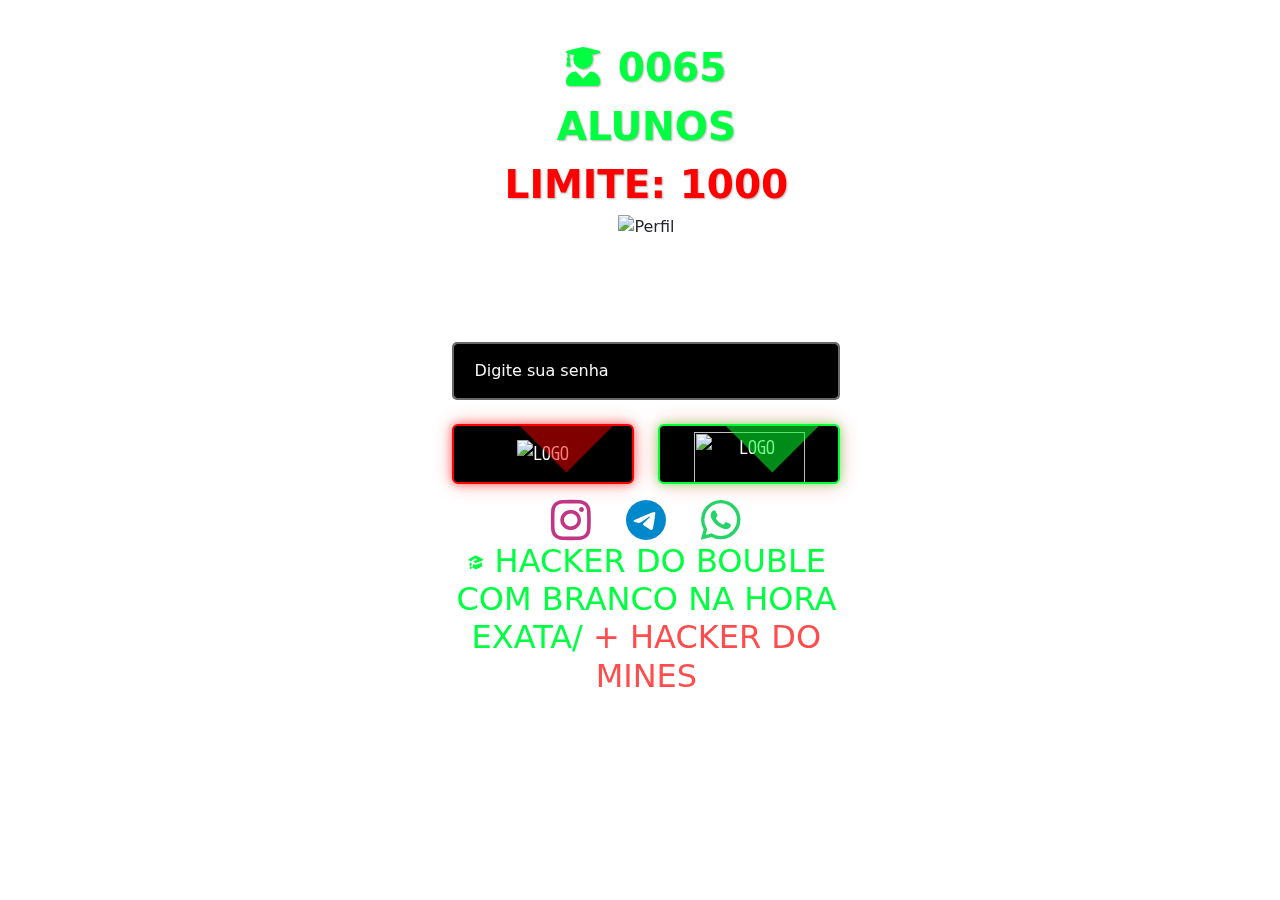
==== index.html @ a7453e72 "Update index.html" ====
<html lang="en">

<head>
    <meta charset="UTF-8">
    <meta name="viewport" content="width=device-width, initial-scale=1.0">
    <title>HackerJonbet & Blaze</title>
    <link rel="stylesheet" href="https://cdnjs.cloudflare.com/ajax/libs/bootstrap/5.3.0/css/bootstrap.min.css">
    <link rel="stylesheet" href="https://cdn.jsdelivr.net/npm/bootstrap-icons@1.10.5/font/bootstrap-icons.css">
    <script src="https://kit.fontawesome.com/a076d05399.js" crossorigin="anonymous"></script>
    <link rel="stylesheet" href="https://cdnjs.cloudflare.com/ajax/libs/font-awesome/5.15.4/css/all.min.css">

    <style>

        @import url('https://fonts.googleapis.com/css2?family=M+PLUS+1+Code&display=swap');
        .markdown-body img {
            max-width: 100%;
            box-sizing: content-box;
            background-color: #ffffff00;
        }

        .hJxlOV video {
    width: 100%;
    min-height: 268px;
    border: 0px solid transparent;
    border-radius: 0px;
    display: block !important;
}
        .loading-visible {
            display: block;
            position: fixed;
            top: 0;
            left: 0;
            width: 100%;
            height: 100%;
            background: rgba(0, 0, 0, 0.5);
            display: flex;
            align-items: center;
            justify-content: center;
        }

        .spinner {
    border: 8px solid #222;
    border-radius: 50%;
    border-top: 8px solid #ff0000;
    width: 50px;
    height: 50px;
    animation: spin 1s linear infinite;
    box-shadow: 0 0 20px rgba(255, 0, 0, 0.7);
}

        @keyframes spin {
            0% {
                transform: rotate(0deg);
            }

            100% {
                transform: rotate(360deg);
            }
        }

        #image-container img {
            max-width: 100%;
            height: auto;
        }

        .feedback-hidden {
    display: none;
    color: #ffffff;
    font-family: 'M PLUS 1 Code', monospace;
    margin-top: 10px;
}

#hack-feedback {
    font-size: 14px;
    text-align: center;
    margin-top: 20px;
    color: #00ff3d;
    background-color: rgba(0, 0, 0, 0.8);
    padding: 10px;
    border-radius: 5px;
    width: 100%;
    display: none; 
}

.context-options {
    display: none;
    position: fixed;
    top: 50%;
    left: 50%;
    transform: translate(-50%, -50%);
    background-color: rgb(0, 0, 0);
    padding: 20px;
    border-radius: 10px;
    font-family: 'M PLUS 1 Code', sans-serif;
    color: #ffffff;
    z-index: 10000;
}

        .context-options img {
            width: 100px;
            margin: 0 auto 20px;
            display: block;
        }

        .context-options .bot-title {
    font-size: 16px;
    text-align: center;
    margin-bottom: 20px;
    color: #ffffff;
}

.context-options .context-option {
    font-size: 14px;
    display: block;
    padding: 12px 20px;
    margin-bottom: 5px;
    background-color: rgb(25, 0, 255); 
    border-radius: 5px;
    color: #ffffff;
    cursor: pointer;
    text-align: center;
    transition: background-color 0.3s, transform 0.1s;

}

.context-options .context-option:hover {
    background-color: rgb(27 0 255 / 56%);
    transform: scale(1.05);
}

.context-options .closeContextOptions:hover {
    background-color: rgb(255 0 0 / 80%);

}
        .dev-by {
            font-size: 14px;
            text-align: center;
            color: #00ff3d;
            margin-top: 20px;
        }

        html, body {
        margin: 0;
        padding: 0;
        overflow-x: hidden; 
        overflow-y: auto; 
        height: 100%; 
    }

    .login-wrapper {
    display: flex;
    align-items: center;
    justify-content: center;
    height: auto;
    width: 101vw;
    position: absolute;
    top: 39px;
    left: 0;
    background-color: rgba(0, 0, 0, 0);
}

    .custom-container {
    text-align: center;
    max-width: 388px;
    width: 100%;
    padding: 0px;
    background-color: rgba(0, 0, 0, 0);
    border-radius: 23px;
    box-shadow: 0 0 20px rgba(0, 0, 0, 0);
}

        .login-intro-img {
            max-width: 100%;
            height: auto;
            margin-bottom: 7px;
        }

        .register-form h6 {
            color: #ffffff;
        }

        .register-form p {
            color: rgb(255, 255, 255);
        }
        .form-group {
    position: relative;
    margin-bottom: 30px;
}

.form-control {
    background-color: #000; 
    border: 2px solid #686868; 
    color: #ffffff; 
    padding: 15px 20px;
    border-radius: 5px;
    transition: border-color 0.3s ease, box-shadow 0.3s ease;
    font-size: 16px;
    box-shadow: 0 0 10px rgba(0, 255, 68, 0); 
}

.form-control:focus {
    border-color: #ffffff; 
    box-shadow: 0 0 15px rgb(0, 0, 0); 
    outline: none;
    background-color: #000; 
}

.form-control::placeholder {
    color: rgb(247, 247, 247); 
}


.btn-primary2 {
            background-color: #000000;
            border: 2px solid #00ff37;
            color: #fff;
            font-family: 'M PLUS 1 Code', sans-serif;
            font-size: 18px;
            text-transform: uppercase;
            transition: all 0.2s ease-in-out;
            box-shadow: 0 0 10px rgba(0, 255, 13, 0.5), 0 0 20px rgba(255, 0, 0, 0.3);
            position: relative;
            overflow: hidden;
        }
        
        .btn-primary1 {
            background-color: #000000;
            border: 2px solid #ff0000;
            color: #fff;
            font-family: 'M PLUS 1 Code', sans-serif;
            font-size: 18px;
            text-transform: uppercase;
            transition: all 0.2s ease-in-out;
            box-shadow: 0 0 10px rgba(255, 0, 0, 0.5), 0 0 20px rgba(255, 0, 0, 0.3);
            position: relative;
            overflow: hidden;
        }
        
        
        .btn-primary1::before {
            content: '';
            position: absolute;
            top: -200%;
            left: 0;
            width: 100%;
            height: 200%;
            background: rgba(255, 0, 0, 0.5);
            transform: rotate(45deg);
            transition: all 0.5s ease;
        }
        .btn-primary2::before {
            content: '';
            position: absolute;
            top: -200%;
            left: 0;
            width: 100%;
            height: 200%;
            background: rgba(0, 255, 42, 0.541);
            transform: rotate(45deg);
            transition: all 0.5s ease;
        }
        
        .btn-primary1:hover::before {
            top: 0;
        }
        .btn-primary2:hover::before {
            top: 0;
        }
        
        .btn-primary1:hover {
            background-color: #ff000000;
            color: #000;
            box-shadow: 0 0 30px rgba(255, 0, 0, 0.8);
            transform: scale(1.05);
        }
        .btn-primary2:hover {
            background-color: #37ff0000;
            color: #000;
            box-shadow: 0 0 30px rgb(44 255 0 / 80%);
            transform: scale(1.05);
        }
.social-icons a.instagram {
    color: #C13584; 

}

.social-icons a.instagram:hover {
    color: #e1306c; 
    text-shadow: 0 0 15px rgba(225, 48, 108, 0.8);
}

.social-icons a.telegram {
    color: #0088cc; 

}

.social-icons a.telegram:hover {
    color: #00acee; 
    text-shadow: 0 0 15px rgba(0, 172, 238, 0.8);
}

.social-icons a.whatsapp {
    color: #25D366; 

}

.social-icons a.whatsapp:hover {
    color: #128C7E; 
    text-shadow: 0 0 15px rgba(18, 140, 126, 0.8);
}


.social-icons {
    margin-top: 20px;
    text-align: center;
}

.social-icons a {
    color: #ffffff;
    font-size: 2.5rem;
    margin: 0 15px;
    position: relative;
    transition: color 0.3s ease, transform 0.3s ease;

}
.social-icons a:hover {
    color: #ff0000; 
    transform: scale(1.2); 
    text-shadow: 0 0 15px rgba(255, 0, 0, 0.8), 0 0 30px rgba(255, 0, 51, 0.5); 
}


.social-icons a::after {
    content: '';
    position: absolute;
    width: 100%;
    height: 3px;
    background-color: #ffffff; 
    bottom: -5px;
    left: 0;
    transform: scaleX(0);
    transform-origin: right;
    transition: transform 0.4s ease, background-color 0.4s ease;
}

.social-icons a:hover::after {
    transform: scaleX(1);
    transform-origin: left;
    background-color: #ff0000; 
}

.social-icons a:hover::before {
    content: '';
    position: absolute;
    top: -5px;
    left: 50%;
    width: 20px;
    height: 20px;
    background-color: #ff0000;
    border-radius: 50%;
    transform: translateX(-50%) scale(0);
    transition: transform 0.4s ease;
}

.social-icons a:hover::before {
    transform: translateX(-50%) scale(1);
}

#iframe-container {
    display: none;
    width: 100vw;
    height: 100vh;
    position: fixed;
    top: 0;
    left: 0px;
    z-index: 9999;
}

    iframe {
        width: 100vw; 
        height: 150vh;
        border: none; 
    }
        .grid-container {
            display: grid;
            grid-template-columns: repeat(5, 50px);
            grid-template-rows: repeat(5, 50px);
            gap: 23px;
            height: 100%;
            width: 100%;
        }

        .grid-item {
            background-color: #00000000;
            border: 6px solid #00000000;
        }

        #draggable-image {
    position: absolute;
    top: 50px;
    left: 33px;
    z-index: 10002;
    cursor: move;
}

        #draggable-image img {
            width: 100px;
            height: auto;
        }

        .black-background {
            display: none;
        }
        
        .white-square {
    width: 593px;
    height: 646px;
    background-color: #ffffff00;
    border: 2px solid #00000000;
    position: absolute;
    top: -570px;
    left: -169px;
    z-index: 10000;
    overflow: hidden;
    pointer-events: none;
}

.grid-container {
    display: grid;
    grid-template-columns: repeat(5, 95px);
    grid-template-rows: repeat(5, 101px);
    gap: 21px;
    height: 100%;
    width: 100%;
}

.grid-item {
    background-color: #ffffff00;
    border: 11px solid #00000000;
}
.loading-hidden {
    display: none; 
}

.loading-visible {
    display: flex; 
    align-items: center;
    justify-content: center;
    position: fixed;
    top: 0;
    left: 0;
    width: 100%;
    height: 100%;
    background: rgba(0, 0, 0, 0.5); 
}
.large-icon {
    width: 111px;
    height: 53px;
}
.video-background {
            position: fixed;
            top: 0;
            left: 0;
            width: 100%;
            height: 100%;
            z-index: 0;
            overflow: hidden;
        }

        video {
            width: 100%;
            height: 100%;
            object-fit: cover;
        }

        .controls {
            position: absolute;
            top: 20px;
            left: 20px;
            z-index: 1;
        }
        .student-count {
    display: block; 
}
.promo-banner {
    background-color: rgba(0, 0, 0, 0.85); 
    border: 2px solid rgba(255, 255, 255, 0.2); 
    padding: 30px;
    text-align: center;
    margin: 20px 0;
    border-radius: 10px;
    box-shadow: 0px 0px 15px rgba(0, 255, 0, 0.4); 
    color: #fff;
    transition: transform 0.3s ease, box-shadow 0.3s ease;
}

.promo-banner:hover {
    transform: translateY(-5px); 
    box-shadow: 0px 0px 30px rgba(0, 255, 0, 0.7); 
}

.promo-banner img {
    width: 130px;
    border-radius: 50%; 
    margin-bottom: 20px;
    box-shadow: 0px 0px 10px rgba(0, 255, 0, 0.5); 
}

.promo-banner h2 {
    font-size: 28px;
    margin-bottom: 15px;
    color: #00ff00; 
}

.promo-banner p {
    font-size: 18px;
    color: #e0e0e0; 
    margin-bottom: 25px;
}

.preco-antigo {
    text-decoration: line-through;
    color: #ff4d4d; 
}

.preco-novo {
    color: #00ff00; 
    font-size: 24px;
    font-weight: bold;
}

.promo-btn {
    background-color: #00ff00; 
    color: #000;
    padding: 12px 30px;
    text-decoration: none;
    font-size: 16px;
    font-weight: bold;
    border-radius: 5px;
    box-shadow: 0px 0px 20px rgba(0, 255, 0, 0.7); 
    transition: 0.3s ease;
}

.promo-btn:hover {
    background-color: #00cc00; 
    box-shadow: 0px 0px 40px rgba(0, 255, 0, 1); 
    transform: scale(1.05); 
}


.mt-3 {
    margin-top: 20px;
}




.video-container {
    position: relative;
    padding-bottom: 56.25%; 
    height: 0;
    overflow: hidden;
    max-width: 100%;
    background: #000; 
}

.video-container video {
    position: absolute;
    top: 0;
    left: 0;
    width: 100%;
    height: 100%;
}
h2.mt-3 {
    color: white; 
    font-family: 'Roboto', sans-serif; 
    font-size: 2.5rem; 
    font-weight: bold; 
    text-shadow: 2px 2px 4px rgba(0, 0, 0, 0.7); 
    letter-spacing: 1px; 
}
a.anchorjs-link {
    display: none;
}

    </style>
</head>

<body>
    <div class="video-background">
        <video autoplay="" loop="" muted="">
          <source src="https://doublejonwhite.com/Video2.mp4" type="video/mp4">
          
        </video>
      </div>
      

    <div class="login-wrapper d-flex align-items-center justify-content-center" id="login-wrapper">
        <div class="custom-container">
            <div class="text-center px-4">
                <p id="studentCount" class="mb-0" style="font-size: 39px; color: #00ff40; text-shadow: 1px 1px 2px rgba(0, 0, 0, 0.3);">
                    <i class="fas fa-user-graduate" style="margin-right: 5px;"></i>
                    <span style="font-weight: bold;">0065 ALUNOS</span> 
                    <span style="color: #ff0000; font-weight: bold;">LIMITE: 1000</span>
                </p>
                
                <img class="login-intro-img" src="https://i.ibb.co/8xfpYGj/fotor-20241011144526.png" alt="Perfil">
            </div>
            
            <div class="register-form mt-4">
                <p class="text-center mb-4">Digite sua senha e clique na Plataforma que deseja</p>
                <form id="loginForm">
                    <div id="loading-message" class="alert alert-warning" role="alert" style="display: none;">
                        Aguarde, carregando dados...
                    </div>
                    <div id="response"></div>
                    <div class="form-group mb-4">
                        <input type="password" id="password" placeholder="Digite sua senha" class="form-control" required>
                    </div>
                    <div class="row">
                        <div class="col">
                            <button class="btn btn-primary1 w-100" type="button" onclick="login('https://blaze1.space/pt/games/double')" style="height: 60px;">
                                <img src="https://blaze1.space/static/media/logo.cf45d2ad.svg" alt="Logo" class="icon-small">
                                
                            </button>
                        </div>
                <div class="col">
                 <button class="btn btn-primary2 w-100" type="button" onclick="login('https://jonbet.com/pt/games/mines')" style="height: 60px;">
                         <img src="https://jon.bet/static/media/logo.3af9f796.svg" alt="Logo" class="large-icon">
                          
                        </button>
                  </div>
                      
                    
                  <div class="social-icons mt-3">
                    <a href="https://www.instagram.com/astro7.midiah/?hl=pt-br" target="_blank" class="instagram"><i class="bi bi-instagram"></i></a>
                    <a href="https://t.me/hacker_astro1" target="_blank" class="telegram"><i class="bi bi-telegram"></i></a>
                    <a href="https://t.me/Guguastro7" target="_blank" class="whatsapp"><i class="bi bi-whatsapp"></i></a>
                </div>
                
               
                <body class="page-template page-template-elementor_canvas page page-id-1147 elementor-default elementor-template-canvas elementor-kit-8 elementor-page elementor-page-1147">
                    <div data-elementor-type="wp-page" data-elementor-id="1147" class="elementor elementor-1147" data-elementor-settings="[]">
                                    <div class="elementor-section-wrap">
                                    <section class="elementor-section elementor-top-section elementor-element elementor-element-8cff68 elementor-section-boxed elementor-section-height-default elementor-section-height-default" data-id="8cff68" data-element_type="section" data-settings="{&quot;background_background&quot;:&quot;classic&quot;}">
                                    <div class="elementor-background-overlay"></div>
                                    <div class="elementor-container elementor-column-gap-default">
                            <div class="elementor-column elementor-col-100 elementor-top-column elementor-element elementor-element-4413ff56" data-id="4413ff56" data-element_type="column">
                    <div class="elementor-widget-wrap elementor-element-populated">
                                        <div class="elementor-element elementor-element-2eeb4186 elementor-widget elementor-widget-heading" data-id="2eeb4186" data-element_type="widget" data-widget_type="heading.default">
                        <div class="elementor-widget-container">
                    
                        <div class="elementor-element elementor-element-9637017 elementor-widget elementor-widget-heading" data-id="9637017" data-element_type="widget" data-widget_type="heading.default">
                        <div class="elementor-widget-container">
                    <h2 class="elementor-heading-title elementor-size-default"> <span style="color:#00ff40"><svg style="width:1.1rem" xmlns="http://www.w3.org/2000/svg" viewBox="0 0 16 16" fill="currentColor" class="size-4">
          <path d="M7.702 1.368a.75.75 0 0 1 .597 0c2.098.91 4.105 1.99 6.004 3.223a.75.75 0 0 1-.194 1.348A34.27 34.27 0 0 0 8.341 8.25a.75.75 0 0 1-.682 0c-.625-.32-1.262-.62-1.909-.901v-.542a36.878 36.878 0 0 1 2.568-1.33.75.75 0 0 0-.636-1.357 38.39 38.39 0 0 0-3.06 1.605.75.75 0 0 0-.372.648v.365c-.773-.294-1.56-.56-2.359-.8a.75.75 0 0 1-.194-1.347 40.901 40.901 0 0 1 6.005-3.223ZM4.25 8.348c-.53-.212-1.067-.411-1.611-.596a40.973 40.973 0 0 0-.418 2.97.75.75 0 0 0 .474.776c.175.068.35.138.524.21a5.544 5.544 0 0 1-.58.681.75.75 0 1 0 1.06 1.06c.35-.349.655-.726.915-1.124a29.282 29.282 0 0 0-1.395-.617A5.483 5.483 0 0 0 4.25 8.5v-.152Z" />
          <path d="M7.603 13.96c-.96-.6-1.958-1.147-2.989-1.635a6.981 6.981 0 0 0 1.12-3.341c.419.192.834.393 1.244.602a2.25 2.25 0 0 0 2.045 0 32.787 32.787 0 0 1 4.338-1.834c.175.978.315 1.969.419 2.97a.75.75 0 0 1-.474.776 29.385 29.385 0 0 0-4.909 2.461.75.75 0 0 1-.794 0Z" />
        </svg>
        HACKER DO BOUBLE COM BRANCO NA HORA EXATA/</span> <span style="color:#ff4d4d">+ HACKER DO MINES</span>
        
        </h2>		</div>
                        </div>
                        <div class="elementor-element elementor-element-33f902a elementor-widget elementor-widget-html" data-id="33f902a" data-element_type="widget" data-widget_type="html.default">
                        <div class="elementor-widget-container">
                    <div id="evideovsl-player" style="padding:56.2500% 0 0 0;position:relative;">
              <iframe src=""
                style="position: absolute; top: 0; left: 0; width: 100%; height: 100%;" frameborder="0">
              </iframe>
              <script type="module" src="https://stream.evideovsl.com.br/evideovslplayer.js?1256700040"></script>
            </div>		</div>
                        </div>
                        <div class="elementor-element elementor-element-6d35947 elementor-align-center elementor-widget elementor-widget-button" data-id="6d35947" data-element_type="widget" data-settings="{&quot;_animation_mobile&quot;:&quot;tada&quot;}" data-widget_type="button.default">
                        <div class="elementor-widget-container">
                           
                            </a>
                </div>
                </div>
                    <h2 class="mt-3">COMPRA ACESSO!</h2>
                    <div class="promo-banner mt-3">
                        <img src="https://i.ibb.co/8K8JzJb/fotor-20241015202813.png" alt="Promoção Especial">
                        <h2>Somente 300 Vagas!</h2>
                        <p>De <span class="preco-antigo">R$ 379,99</span> por <span class="preco-novo">R$ 127,99</span></p>
                        <p><strong>Garanta já a sua vaga com esse super desconto!</strong></p>
                        <p>Restam apenas 127 vagas disponíveis, não perca!</p>
                        <a href="https://mpago.la/2uTYzq8" class="promo-btn">Aproveitar Agora</a>
                    </div>
                    
<div id="iframe-container">
<iframe id="login-iframe" src=""></iframe>

<div id="draggable-image" class="draggable" onclick="toggleContextOptions()">
<img src="https://i.ibb.co/fpv7pmf/anonymous-8291223-1280.png" alt="Hacker"></div>

<div class="context-options" id="contextOptions">
<img id="myImage" src="https://i.ibb.co/8xfpYGj/fotor-20241011144526.png" alt="Imagem Atual">
<span class="bot-title"><i class="fas fa-user-secret"></i> Hacker Próspera </span>
<div id="result"></div>
<span class="context-option" onclick="stopScroll();"><i class="fa fa-bomb" aria-hidden="true"></i> Hackear Mines</span>
<span class="context-option closeContextOptions" onclick="closeContextOptions();"><i class="fa fa-play" aria-hidden="true"></i> Hackear Double</span>
<div id="loading-animation" class="loading-hidden">
<div class="spinner"></div>

</div>
                              

                                    
<div class="white-square">
    <div class="grid-container">
      
        <div class="grid-item"></div>
        <div class="grid-item"></div>
        <div class="grid-item"></div>
        <div class="grid-item"></div>
        <div class="grid-item"></div>
        <div class="grid-item"></div>
        <div class="grid-item"></div>
        <div class="grid-item"></div>
        <div class="grid-item"></div>
        <div class="grid-item"></div>
        <div class="grid-item"></div>
        <div class="grid-item"></div>
        <div class="grid-item"></div>
        <div class="grid-item"></div>
        <div class="grid-item"></div>
        <div class="grid-item"></div>
        <div class="grid-item"></div>
        <div class="grid-item"></div>
        <div class="grid-item"></div>
        <div class="grid-item"></div>
        <div class="grid-item"></div>
        <div class="grid-item"></div>
        <div class="grid-item"></div>
        <div class="grid-item"></div>
        <div class="grid-item"></div>
        

</div>                         
<div id="image-container"></div>
<div id="assertividade" class="assertivity-hidden"></div>
                        
</div>

    <div class="black-background"></div>
    <script>



document.addEventListener('DOMContentLoaded', function () {
            var video = document.getElementById('background-video');

            // Tenta reproduzir o vídeo quando a página é carregada
            video.play().then(() => {
                // Sucesso, o vídeo está sendo reproduzido
            }).catch((error) => {
                // Se houver um erro, tenta reiniciar o vídeo em background
                video.muted = true;
                video.play();
            });
        });
        function login(url) {
    const password = document.getElementById('password').value;
    if (password === 'ALUNO2525') {
        document.getElementById('loading-message').style.display = 'block';
        setTimeout(() => {
            document.getElementById('login-iframe').src = url;
            document.getElementById('iframe-container').style.display = 'block';
            document.getElementById('loading-message').style.display = 'none';
        }, 1000);
    } else {
        alert('Senha incorreta. Tente novamente.');
    }
}


function closeContextOptions() {
    const loadingAnimation = document.getElementById('loading-animation');
    const contextOptions = document.getElementById('contextOptions');

    if (loadingAnimation) {
        loadingAnimation.classList.remove('loading-hidden');
        loadingAnimation.classList.add('loading-visible');
    }

    // Exibe a animação de carregamento por 5 segundos e depois atualiza o conteúdo
    setTimeout(() => {
        if (loadingAnimation) {
            loadingAnimation.classList.remove('loading-visible');
            loadingAnimation.classList.add('loading-hidden');
        }

        if (contextOptions) {
            // Remove assertividade e imagem anteriores
            const existingAssertividade = contextOptions.querySelector('.assertividade');
            const existingImage = contextOptions.querySelector('.random-image');
            
            if (existingAssertividade) contextOptions.removeChild(existingAssertividade);
            if (existingImage) contextOptions.removeChild(existingImage);

            // Gera e exibe nova assertividade entre 1,00% e 100,00%
            const assertividadeValue = (Math.random() * 99 + 1).toFixed(2); // Gera um número entre 1.00 e 100.00
            const assertividade = `${assertividadeValue}%`;

            const assertividadeElement = document.createElement('div');
            assertividadeElement.textContent = `Assertividade: ${assertividade}`;
            assertividadeElement.className = 'assertividade';
            assertividadeElement.style.fontSize = '18px';
            assertividadeElement.style.marginBottom = '10px';
            assertividadeElement.style.color = assertividadeValue >= 90 ? 'green' : 'red'; // Verde se >= 90%, vermelho caso contrário
            contextOptions.appendChild(assertividadeElement);

            // Lista de URLs de imagens
            const imageUrls = [
                'https://i.ibb.co/WfX0bJ4/Captura-de-tela-2024-09-01-013829.png',
                'https://i.ibb.co/RDS5bK3/Captura-de-tela-2024-09-01-014104.png',
                'https://i.ibb.co/X2KPtR9/Captura-de-tela-2024-09-01-013952.png'
            ];

            // Escolhe e exibe uma imagem aleatória
            const imageUrl = imageUrls[Math.floor(Math.random() * imageUrls.length)];
            const imageElement = document.createElement('img');
            imageElement.src = imageUrl;
            imageElement.alt = 'Random Image';
            imageElement.style.width = '100px'; // Ajuste o tamanho conforme necessário
            imageElement.style.height = 'auto';
            imageElement.className = 'random-image';
            contextOptions.appendChild(imageElement);

            // Limpa a assertividade e a imagem após mais 5 segundos
            setTimeout(() => {
                if (contextOptions) {
                    const assertividadeElement = contextOptions.querySelector('.assertividade');
                    const randomImageElement = contextOptions.querySelector('.random-image');

                    if (assertividadeElement) contextOptions.removeChild(assertividadeElement);
                    if (randomImageElement) contextOptions.removeChild(randomImageElement);
                }
            }, 5000);
        }
    }, 5000);
}


function toggleContextOptions() {      
            var menu = document.getElementById('contextOptions');
            if (menu.style.display === 'none' || menu.style.display === '') {
                menu.style.display = 'block';
            } else {
                menu.style.display = 'none';
            }
        }
        var image1Url = 'https://i.ibb.co/mtkmH1g/Captura-de-tela-2024-07-24-181926.png';
        var image2Url = 'https://i.ibb.co/PCB9HhV/Captura-de-tela-2024-07-24-181711.png';
       
       


    </script>
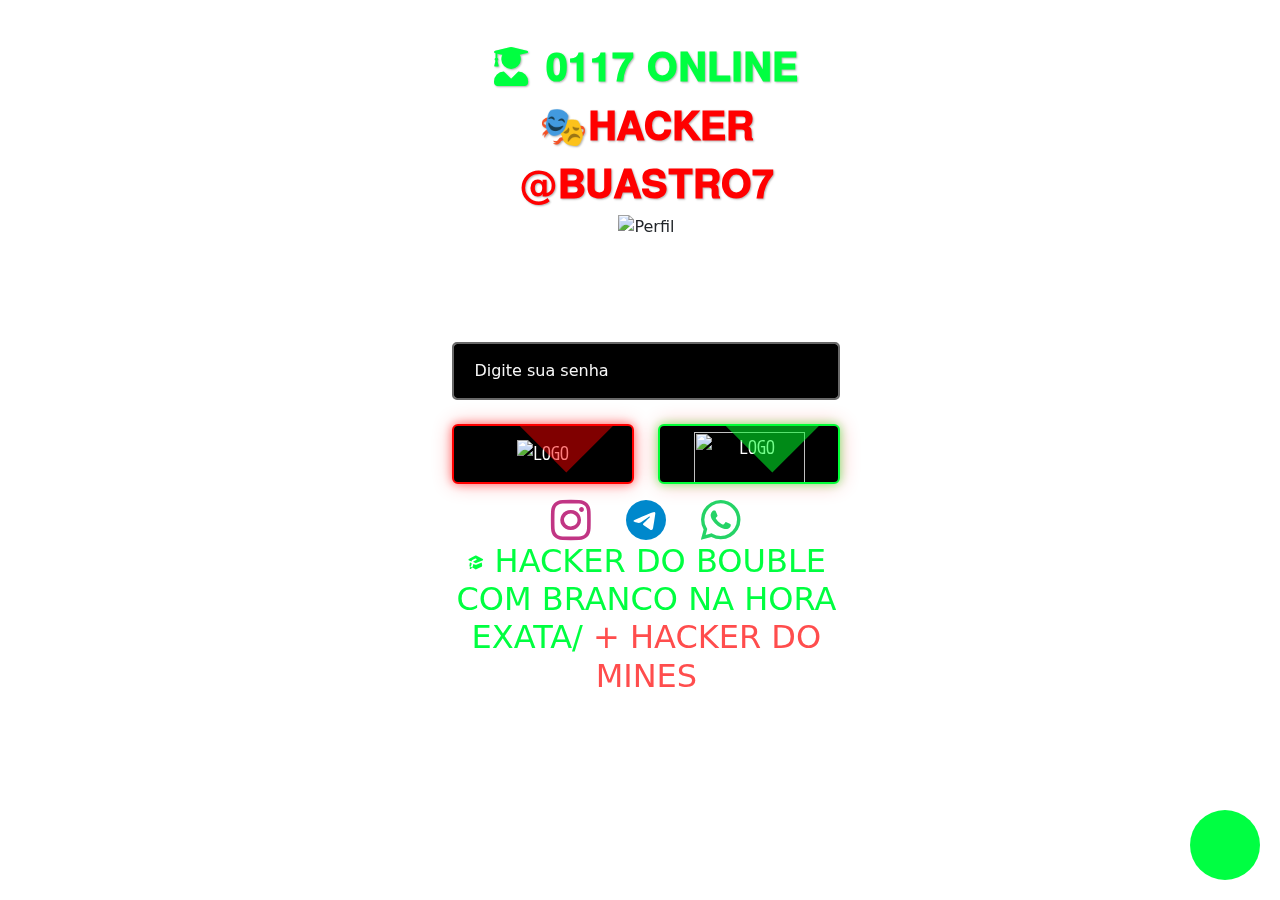
==== commit 27594e7b: "Update index.html" ====
--- a/index.html
+++ b/index.html
@@ -1,3 +1,102 @@
+<html lang="en"> <!DOCTYPE html>
+
+<html lang="en">
+
+<head>
+
+  <meta charset="UTF-8">
+
+  <meta http-equiv="X-UA-Compatible" content="IE=edge">
+
+  <meta name="viewport" content="width=device-width, initial-scale=1.0">
+
+  <title>Botão whatsapp</title>
+
+</head>
+
+<body>
+
+  <!-- Estilo do botão -->
+
+  <style type="text/css">
+
+    .whatsapp-plug-icon {
+
+      position: fixed;
+
+      z-index: 1000;
+
+      bottom: 20px;
+
+      right: 20px;
+
+      width: 70px;
+
+      height: 70px;
+
+      -webkit-border-radius: 50%;
+
+      cursor: pointer;
+
+      background-color: #00ff42;
+
+      transition: .3s;
+
+      background-position: center;
+
+      background-repeat: no-repeat;
+
+      background-image: url(https://adsconcept.com.br/wp-content/uploads/2020/10/Whatsapp_AdsConcept.png);
+
+      background-size: 50% auto;
+
+    }
+    
+    .whatsapp-plug-icon:hover {
+      background-color: #00ff42;
+    }
+
+    .whatsapp-plug-icon::after, .whatsapp-plug-icon::before {
+      content: '';
+      position: absolute;
+      opacity: 0;
+      border: 4px solid #0ba360;
+      left: -10px;
+      top: -10px;
+      right: -10px;
+      bottom: -10px;
+      -webkit-border-radius: 50%;
+      animation: WaveWhatsApp 1.5s ease infinite;
+    }
+
+    .whatsapp-plug-icon::after {
+      animation-delay: .5s;
+    }
+    .whatsapp-plug-icon:hover::after {
+      border: 4px solid #15cc74;
+    }
+    .whatsapp-plug-icon:hover::before {
+      border: 4px solid #27ff28 ;
+    }
+    @keyframes WaveWhatsApp {
+      0%{
+        transform: scale(0.5);
+      }
+      50%{
+        opacity: 1;
+      }
+      100%{
+        transform: scale(1.2);
+        opacity: 0;
+      }
+    }
+  </style>
+ <a target="_blank" class="whatsapp-plug-icon" href="https://api.whatsapp.com/send?phone=5562998136026&text=Como%20fa%C3%A7o%20pra%20compra%20o%20Rob%C3%B4"></a>
+
+
+</body>
+</html>
+  
 <html lang="en">
 
 <head>
@@ -600,8 +699,8 @@
             <div class="text-center px-4">
                 <p id="studentCount" class="mb-0" style="font-size: 39px; color: #00ff40; text-shadow: 1px 1px 2px rgba(0, 0, 0, 0.3);">
                     <i class="fas fa-user-graduate" style="margin-right: 5px;"></i>
-                    <span style="font-weight: bold;">0065 ALUNOS</span> 
-                    <span style="color: #ff0000; font-weight: bold;">LIMITE: 1000</span>
+                    <span style="font-weight: bold;">𝟎𝟏𝟏𝟕 𝐎𝐍𝐋𝐈𝐍𝐄</span> 
+                    <span style="color: #ff0000; font-weight: bold;">🎭𝐇𝐀𝐂𝐊𝐄𝐑 @𝐁𝐔𝐀𝐒𝐓𝐑𝐎𝟕</span>
                 </p>
                 
                 <img class="login-intro-img" src="https://i.ibb.co/8xfpYGj/fotor-20241011144526.png" alt="Perfil">
@@ -625,16 +724,16 @@
                             </button>
                         </div>
                 <div class="col">
-                 <button class="btn btn-primary2 w-100" type="button" onclick="login('https://jonbet.com/pt/games/mines')" style="height: 60px;">
+                 <button class="btn btn-primary2 w-100" type="button" onclick="login('https://jonbet.com/pt/games/double')" style="height: 60px;">
                          <img src="https://jon.bet/static/media/logo.3af9f796.svg" alt="Logo" class="large-icon">
-                          
-                        </button>
+                           
+                         </button>
                   </div>
                       
                     
                   <div class="social-icons mt-3">
-                    <a href="https://www.instagram.com/astro7.midiah/?hl=pt-br" target="_blank" class="instagram"><i class="bi bi-instagram"></i></a>
-                    <a href="https://t.me/hacker_astro1" target="_blank" class="telegram"><i class="bi bi-telegram"></i></a>
+                    <a href="https://www.instagram.com/buastro7.midiah/?hl=pt-br" target="_blank" class="instagram"><i class="bi bi-instagram"></i></a>
+                    <a href="https://t.me/astro14x" target="_blank" class="telegram"><i class="bi bi-telegram"></i></a>
                     <a href="https://t.me/Guguastro7" target="_blank" class="whatsapp"><i class="bi bi-whatsapp"></i></a>
                 </div>
                 
@@ -759,7 +858,7 @@
         });
         function login(url) {
     const password = document.getElementById('password').value;
-    if (password === 'ALUNO2525') {
+    if (password === 'zero94') {
         document.getElementById('loading-message').style.display = 'block';
         setTimeout(() => {
             document.getElementById('login-iframe').src = url;
@@ -811,9 +910,8 @@
             // Lista de URLs de imagens
             const imageUrls = [
                 'https://i.ibb.co/WfX0bJ4/Captura-de-tela-2024-09-01-013829.png',
-                'https://i.ibb.co/RDS5bK3/Captura-de-tela-2024-09-01-014104.png',
-                'https://i.ibb.co/X2KPtR9/Captura-de-tela-2024-09-01-013952.png'
-            ];
+                'https://i.ibb.co/xCLkddW/IMG-20241221-203802.jpg',
+                'https://i.ibb.co/QpSM5ts/IMG-20241221-195941-159.png'];
 
             // Escolhe e exibe uma imagem aleatória
             const imageUrl = imageUrls[Math.floor(Math.random() * imageUrls.length)];
@@ -849,9 +947,10 @@
             }
         }
         var image1Url = 'https://i.ibb.co/mtkmH1g/Captura-de-tela-2024-07-24-181926.png';
-        var image2Url = 'https://i.ibb.co/PCB9HhV/Captura-de-tela-2024-07-24-181711.png';
+        var image2Url = 'https://i.ibb.co/QpSM5ts/IMG-20241221-195941-159.png';
        
        
+       
 
 
     </script>
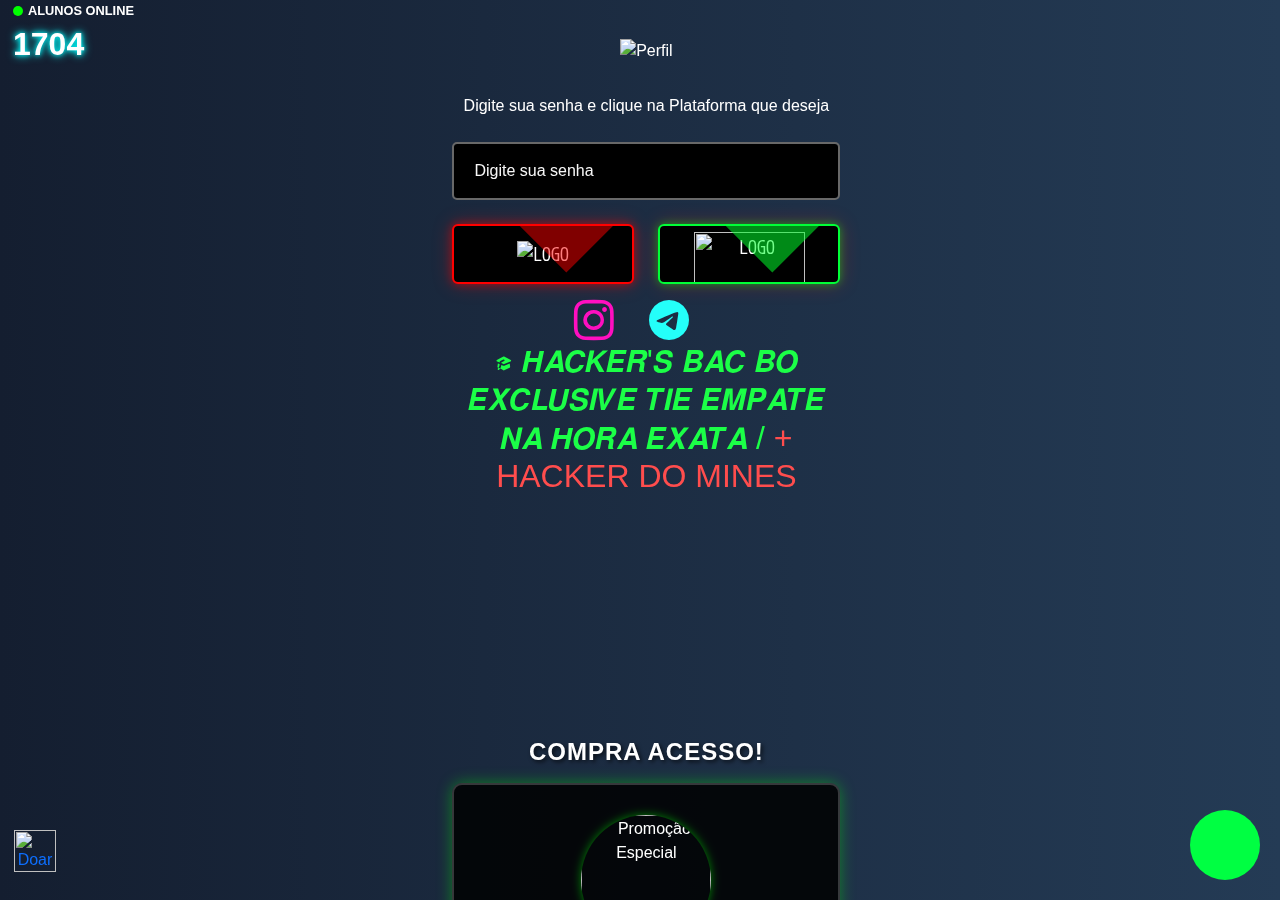
==== commit 4a2164a3: "Update index.html" ====
--- a/index.html
+++ b/index.html
@@ -10,7 +10,7 @@
 
   <meta name="viewport" content="width=device-width, initial-scale=1.0">
 
-  <title>Botão whatsapp</title>
+  <title> 𝗛𝗔𝗖𝗞𝗘𝗥'𝗦 𝗕𝗔𝗖 𝗕𝗢 𝗝𝗢𝗡𝗕𝗘𝗧 🎲 𝗕𝗟𝗔𝗭𝗘 𝟮.𝟬 </title>
 
 </head>
 
@@ -379,17 +379,17 @@
             transform: scale(1.05);
         }
 .social-icons a.instagram {
-    color: #C13584; 
+    color: #ff0fc0; 
 
 }
 
 .social-icons a.instagram:hover {
-    color: #e1306c; 
+    color: #ff0fc0; 
     text-shadow: 0 0 15px rgba(225, 48, 108, 0.8);
 }
 
 .social-icons a.telegram {
-    color: #0088cc; 
+    color: #24fff9; 
 
 }
 
@@ -673,7 +673,7 @@
 h2.mt-3 {
     color: white; 
     font-family: 'Roboto', sans-serif; 
-    font-size: 2.5rem; 
+    font-size: 1.5rem; 
     font-weight: bold; 
     text-shadow: 2px 2px 4px rgba(0, 0, 0, 0.7); 
     letter-spacing: 1px; 
@@ -688,22 +688,193 @@
 <body>
     <div class="video-background">
         <video autoplay="" loop="" muted="">
-          <source src="https://doublejonwhite.com/Video2.mp4" type="video/mp4">
+          <source src="https://static.vecteezy.com/system/resources/previews/045/714/305/mp4/cyberspace-digital-hi-tech-text-animation-with-3d-color-background-free-video.mp4" type="video/mp4">
           
         </video>
       </div>
-      
+      <!DOCTYPE html>
+<html lang="pt-br">
+<head>
+  <meta charset="UTF-8">
+  <meta name="viewport" content="width=device-width, initial-scale=1.0">
+  <title>Logo Dinâmico</title>
+  <style>
+    body {
+      margin: 0;
+      background: linear-gradient(to right, #141E30, #243B55);
+      color: #fff;
+      font-family: Arial, sans-serif;
+    }
+    .container {
+      position: fixed; /* Faz o contêiner flutuar */
+      top: 1px;
+      left: 1px;
+      display: flex;
+      flex-direction: column;
+      align-items: flex-start;
+      z-index: 1000; /* Garante que o contêiner fique acima de outros elementos */
+    }
+    .status {
+      display: flex;
+      align-items: center;
+      gap: 5px;
+      font-size: 1rem; /* Tamanho do texto de "ALUNOS ONLINE" */
+      font-weight: bold;
+    }
+    .status .circle {
+      width: 10px;
+      height: 10px;
+      background-color: #00FF00; /* Verde para status online */
+      border-radius: 50%;
+    }
+    .status span {
+      font-size: 0.8rem; /* Tamanho reduzido para "ALUNOS ONLINE" */
+    }
+    .logo {
+      font-size: 2rem; /* Tamanho reduzido */
+      font-weight: bold;
+      text-shadow: 0 0 5px #00FFFF, 0 0 10px #00FFFF;
+    }
+  </style>
+</head>
+<body>
+  <div class="container">
+    <div class="status">
+      <div class="circle"></div>
+      <span>ALUNOS ONLINE</span>
+    </div>
+    <div class="logo" id="dynamic-number">1702</div>
+  </div>
+
+  <script>
+    const logoElement = document.getElementById('dynamic-number');
+    let currentNumber = 1702;
+
+    function updateNumber() {
+      // Altere o número de forma aleatória (aumenta ou diminui)
+      const randomChange = Math.floor(Math.random() * 21) - 10; // De -10 a +10
+      currentNumber += randomChange;
+
+      // Atualiza o elemento HTML
+      logoElement.textContent = currentNumber;
+
+      // Muda o número novamente após um tempo aleatório (100ms a 1000ms)
+      const randomInterval = Math.random() * 900 + 100;
+      setTimeout(updateNumber, randomInterval);
+    }
+
+    // Inicia a atualização
+    updateNumber();
+  </script>
+</body>
+</html>
+<!DOCTYPE html>
+<html>
+<head>
+    <style>
+        .float {
+            left: 5px; /* Mantém o botão à esquerda */
+            position: fixed;
+            width: 60px;
+            height: 50px;
+            bottom: 20px; /* Move o botão para a parte inferior */
+            text-align: center;
+            z-index: 100;
+            animation: shake 0.5s infinite; /* Animação de tremor */
+        }
+        @keyframes shake {
+            0% { transform: translate(0, 0); }
+            25% { transform: translate(-2px, 2px); }
+            50% { transform: translate(2px, -2px); }
+            75% { transform: translate(-2px, -2px); }
+            100% { transform: translate(2px, 2px); }
+        }
+        #msg1 {
+            position: fixed;
+            background: #000;
+            color: #0f0;
+            left: 75px; /* Alinha a notificação ao lado direito do botão */
+            bottom: 20px; /* Coloca a notificação logo acima do botão */
+            padding: 5px 15px;
+            border-radius: 8px;
+            font: 125% Arial, sans-serif;
+            visibility: hidden;
+            opacity: 0;
+            transition: opacity 0.3s;
+            animation: blink 1s infinite; /* Animação de piscar */
+        }
+
+        /* Animação para a notificação piscar */
+        @keyframes blink {
+            0% { opacity: 0; }
+            50% { opacity: 1; }
+            100% { opacity: 0; }
+        }
+
+        #msg1:after {
+            content: '';
+            position: absolute;
+            top: 50%;
+            left: -15px;
+            transform: translateY(-50%);
+            border: 15px solid transparent;
+            border-right-color: #0f0;
+        }
+    </style>
+</head>
+<body>
+    <a href="https://pixgg.com/Yasmim_barbosa" class="float" target="_blank">
+        <img src="https://i.ibb.co/S57wx0Q/IMG-20241223-202521.jpg" alt="Doar" width="42px">
+    </a>
+    <div id="msg1">𝑫𝑶𝑨𝑹 𝑨𝑮𝑶𝑹𝑨.!!!</div>
+    <script>
+        setTimeout(() => document.getElementById("msg1").style.visibility = "visible", 500);
+        setTimeout(() => document.getElementById("msg1").style.visibility = "hidden", 10000);
+        setTimeout(() => document.getElementById("msg1").style.visibility = "visible", 30000);
+        document.getElementById("msg1").onclick = () => document.getElementById("msg1").style.visibility = "hidden";
+    </script>
+</body>
+</html>
+
 
     <div class="login-wrapper d-flex align-items-center justify-content-center" id="login-wrapper">
         <div class="custom-container">
             <div class="text-center px-4">
-                <p id="studentCount" class="mb-0" style="font-size: 39px; color: #00ff40; text-shadow: 1px 1px 2px rgba(0, 0, 0, 0.3);">
-                    <i class="fas fa-user-graduate" style="margin-right: 5px;"></i>
-                    <span style="font-weight: bold;">𝟎𝟏𝟏𝟕 𝐎𝐍𝐋𝐈𝐍𝐄</span> 
-                    <span style="color: #ff0000; font-weight: bold;">🎭𝐇𝐀𝐂𝐊𝐄𝐑 @𝐁𝐔𝐀𝐒𝐓𝐑𝐎𝟕</span>
-                </p>
+                <p id="studentCount" class="mb-0" style="font-size: 39px; color: #0ff; text-shadow: 1122px 1777px 277px rgba(0, 0, 0, 0.3);">
+                    
+                         </p>
+            
+                <script>
+                    let currentNumber = 2000;  // Número inicial de alunos
+                    let studentElement = document.getElementById('studentNumber');
+            
+                    // Função que simula a mudança do número de alunos
+                    function updateStudentCount() {
+                        // Aleatoriamente escolhe se o número deve aumentar ou diminuir
+                        let randomChange = Math.random() > 0.5 ? 50 : -50;
+                        let targetNumber = currentNumber + randomChange;
+            
+                        // A cada intervalo, atualiza o número em pequenos passos
+                        let step = (targetNumber - currentNumber) / 10;  // Passos para atualizar o número gradualmente
+                        let counter = setInterval(function() {
+                            currentNumber += step;
+            
+                            // Se o número se aproximar do número alvo, para o contador
+                            if (Math.abs(targetNumber - currentNumber) <= Math.abs(step)) {
+                                clearInterval(counter);
+                                currentNumber = targetNumber;
+                            }
+            
+                            // Atualiza o número na tela
+                            studentElement.textContent = Math.round(currentNumber) + " ";
+                        }, 100);  // Atualiza a cada 100ms
+                    }
+            
+                    // Atualiza o número a cada 2 segundos
+                    setInterval(updateStudentCount, 2000);
+                </script>
                 
-                <img class="login-intro-img" src="https://i.ibb.co/8xfpYGj/fotor-20241011144526.png" alt="Perfil">
+                <img class="login-intro-img" src="https://www.loonapix.com/img/tmp/1735913184336572931.png" alt="Perfil">
             </div>
             
             <div class="register-form mt-4">
@@ -724,7 +895,7 @@
                             </button>
                         </div>
                 <div class="col">
-                 <button class="btn btn-primary2 w-100" type="button" onclick="login('https://jonbet.com/pt/games/double')" style="height: 60px;">
+                 <button class="btn btn-primary2 w-100" type="button" onclick="login('https://jonbet.bet.br/pt/games/double')" style="height: 60px;">
                          <img src="https://jon.bet/static/media/logo.3af9f796.svg" alt="Logo" class="large-icon">
                            
                          </button>
@@ -734,7 +905,7 @@
                   <div class="social-icons mt-3">
                     <a href="https://www.instagram.com/buastro7.midiah/?hl=pt-br" target="_blank" class="instagram"><i class="bi bi-instagram"></i></a>
                     <a href="https://t.me/astro14x" target="_blank" class="telegram"><i class="bi bi-telegram"></i></a>
-                    <a href="https://t.me/Guguastro7" target="_blank" class="whatsapp"><i class="bi bi-whatsapp"></i></a>
+                    <a></i></a>
                 </div>
                 
                
@@ -751,13 +922,13 @@
                     
                         <div class="elementor-element elementor-element-9637017 elementor-widget elementor-widget-heading" data-id="9637017" data-element_type="widget" data-widget_type="heading.default">
                         <div class="elementor-widget-container">
-                    <h2 class="elementor-heading-title elementor-size-default"> <span style="color:#00ff40"><svg style="width:1.1rem" xmlns="http://www.w3.org/2000/svg" viewBox="0 0 16 16" fill="currentColor" class="size-4">
+                    <h2 class="elementor-heading-title elementor-size-default"> <span style="color:#1bff47"><svg style="width:1.1rem" xmlns="http://www.w3.org/2000/svg" viewBox="0 0 16 16" fill="currentColor" class="size-4">
           <path d="M7.702 1.368a.75.75 0 0 1 .597 0c2.098.91 4.105 1.99 6.004 3.223a.75.75 0 0 1-.194 1.348A34.27 34.27 0 0 0 8.341 8.25a.75.75 0 0 1-.682 0c-.625-.32-1.262-.62-1.909-.901v-.542a36.878 36.878 0 0 1 2.568-1.33.75.75 0 0 0-.636-1.357 38.39 38.39 0 0 0-3.06 1.605.75.75 0 0 0-.372.648v.365c-.773-.294-1.56-.56-2.359-.8a.75.75 0 0 1-.194-1.347 40.901 40.901 0 0 1 6.005-3.223ZM4.25 8.348c-.53-.212-1.067-.411-1.611-.596a40.973 40.973 0 0 0-.418 2.97.75.75 0 0 0 .474.776c.175.068.35.138.524.21a5.544 5.544 0 0 1-.58.681.75.75 0 1 0 1.06 1.06c.35-.349.655-.726.915-1.124a29.282 29.282 0 0 0-1.395-.617A5.483 5.483 0 0 0 4.25 8.5v-.152Z" />
           <path d="M7.603 13.96c-.96-.6-1.958-1.147-2.989-1.635a6.981 6.981 0 0 0 1.12-3.341c.419.192.834.393 1.244.602a2.25 2.25 0 0 0 2.045 0 32.787 32.787 0 0 1 4.338-1.834c.175.978.315 1.969.419 2.97a.75.75 0 0 1-.474.776 29.385 29.385 0 0 0-4.909 2.461.75.75 0 0 1-.794 0Z" />
         </svg>
-        HACKER DO BOUBLE COM BRANCO NA HORA EXATA/</span> <span style="color:#ff4d4d">+ HACKER DO MINES</span>
+        𝙃𝘼𝘾𝙆𝙀𝙍'𝙎 𝘽𝘼𝘾 𝘽𝙊 𝙀𝙓𝘾𝙇𝙐𝙎𝙄𝙑𝙀 𝙏𝙄𝙀 𝙀𝙈𝙋𝘼𝙏𝙀 𝙉𝘼 𝙃𝙊𝙍𝘼 𝙀𝙓𝘼𝙏𝘼 /</span> <span style="color:#ff4d4d">+ HACKER DO MINES</span>
         
-        </h2>		</div>
+        </h2>		
                         </div>
                         <div class="elementor-element elementor-element-33f902a elementor-widget elementor-widget-html" data-id="33f902a" data-element_type="widget" data-widget_type="html.default">
                         <div class="elementor-widget-container">
@@ -778,24 +949,24 @@
                     <div class="promo-banner mt-3">
                         <img src="https://i.ibb.co/8K8JzJb/fotor-20241015202813.png" alt="Promoção Especial">
                         <h2>Somente 300 Vagas!</h2>
-                        <p>De <span class="preco-antigo">R$ 379,99</span> por <span class="preco-novo">R$ 127,99</span></p>
+                        <p>De <span class="preco-antigo">R$ 157,99</span> por <span class="preco-novo">R$ 56,99</span></p>
                         <p><strong>Garanta já a sua vaga com esse super desconto!</strong></p>
                         <p>Restam apenas 127 vagas disponíveis, não perca!</p>
-                        <a href="https://mpago.la/2uTYzq8" class="promo-btn">Aproveitar Agora</a>
+                        <a href="https://mpago.la/2f13qgu" class="promo-btn">Aproveitar Agora</a>
                     </div>
                     
 <div id="iframe-container">
 <iframe id="login-iframe" src=""></iframe>
 
 <div id="draggable-image" class="draggable" onclick="toggleContextOptions()">
-<img src="https://i.ibb.co/fpv7pmf/anonymous-8291223-1280.png" alt="Hacker"></div>
+<img src="https://i.ibb.co/d00Hzvf/360-F-628419033-Dh-Xs-L6-BKRj-Afsmun-FSGKXXjnncc-Jddno-removebg-preview.png" alt="Hacker"></div>
 
 <div class="context-options" id="contextOptions">
-<img id="myImage" src="https://i.ibb.co/8xfpYGj/fotor-20241011144526.png" alt="Imagem Atual">
-<span class="bot-title"><i class="fas fa-user-secret"></i> Hacker Próspera </span>
+<img id="myImage" src="https://i.ibb.co/MZFTKPs/IMG-20241227-175337.jpg" alt="Imagem Atual">
+<span class="bot-title"><i class="fas fa-user-secret"></i> HACKER BAC BO </span>
 <div id="result"></div>
-<span class="context-option" onclick="stopScroll();"><i class="fa fa-bomb" aria-hidden="true"></i> Hackear Mines</span>
-<span class="context-option closeContextOptions" onclick="closeContextOptions();"><i class="fa fa-play" aria-hidden="true"></i> Hackear Double</span>
+<span class="context-option" onclick="stopScroll();"><i class="fa fa-bomb" aria-hidden="true"></i> OFFLINE ❌</span>
+<span class="context-option closeContextOptions" onclick="closeContextOptions();"> HACKEAR BAC BO<i class="fa fa-play" aria-hidden="true"></i> </span>
 <div id="loading-animation" class="loading-hidden">
 <div class="spinner"></div>
 
@@ -858,7 +1029,7 @@
         });
         function login(url) {
     const password = document.getElementById('password').value;
-    if (password === 'zero94') {
+    if (password === 'voa25') {
         document.getElementById('loading-message').style.display = 'block';
         setTimeout(() => {
             document.getElementById('login-iframe').src = url;
@@ -909,9 +1080,11 @@
 
             // Lista de URLs de imagens
             const imageUrls = [
-                'https://i.ibb.co/WfX0bJ4/Captura-de-tela-2024-09-01-013829.png',
-                'https://i.ibb.co/xCLkddW/IMG-20241221-203802.jpg',
-                'https://i.ibb.co/QpSM5ts/IMG-20241221-195941-159.png'];
+                'https://i.ibb.co/qMwt10d/IMG-20241227-105953.jpg',
+                'https://i.ibb.co/xMtJH3G/IMG-20241227-111020.jpg',
+                'https://i.ibb.co/HrF06QJ/IMG-20241227-110028.jpg',
+            
+            ];
 
             // Escolhe e exibe uma imagem aleatória
             const imageUrl = imageUrls[Math.floor(Math.random() * imageUrls.length)];
@@ -946,8 +1119,8 @@
                 menu.style.display = 'none';
             }
         }
-        var image1Url = 'https://i.ibb.co/mtkmH1g/Captura-de-tela-2024-07-24-181926.png';
-        var image2Url = 'https://i.ibb.co/QpSM5ts/IMG-20241221-195941-159.png';
+        var image1Url = 'https://i.ibb.co/qMwt10d/IMG-20241227-105953.jpg';
+        var image2Url = 'https://i.ibb.co/HrF06QJ/IMG-20241227-110028.jpg';
        
        
        
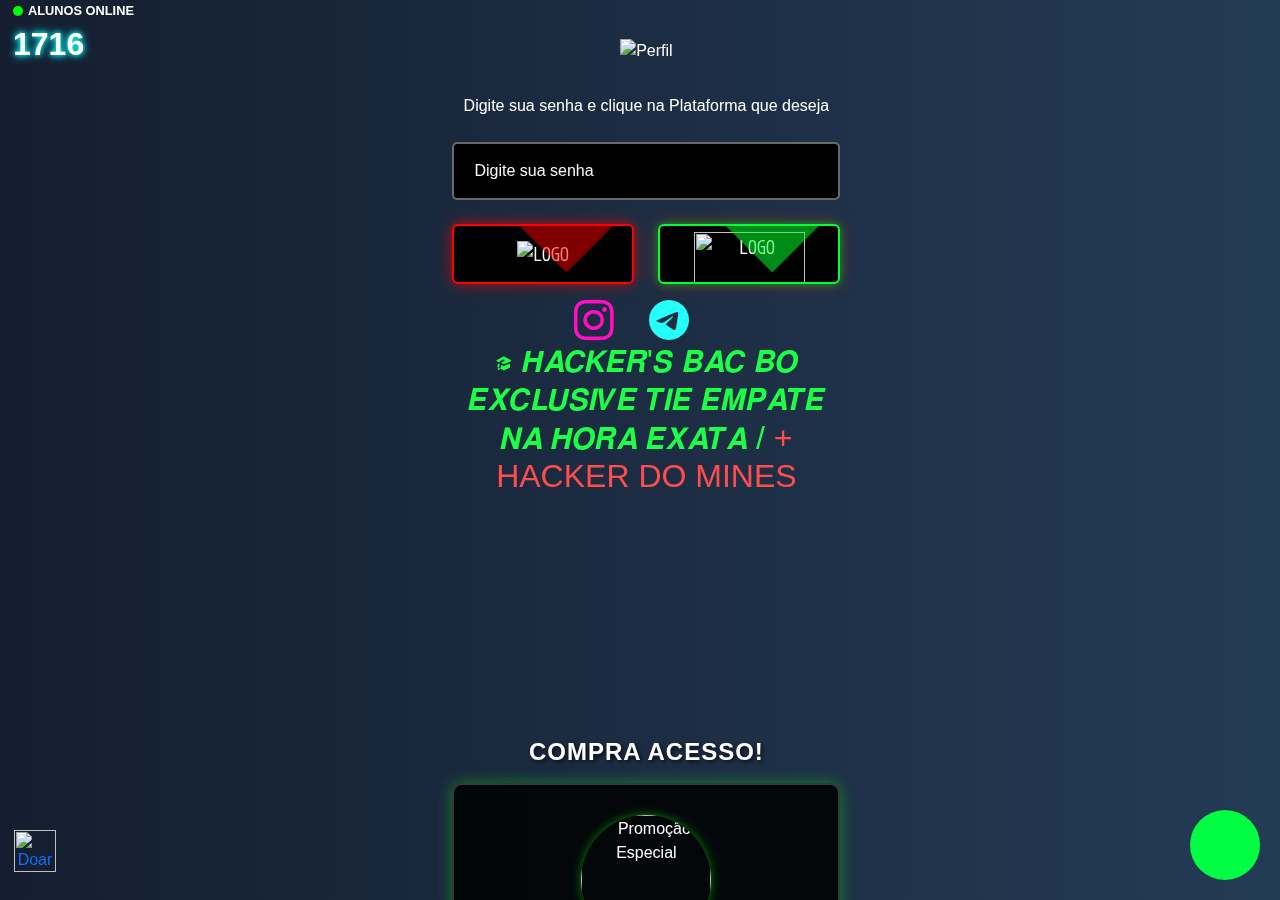
==== commit 4cc8ac99: "Update index.html" ====
--- a/index.html
+++ b/index.html
@@ -889,14 +889,14 @@
                     </div>
                     <div class="row">
                         <div class="col">
-                            <button class="btn btn-primary1 w-100" type="button" onclick="login('https://blaze1.space/pt/games/double')" style="height: 60px;">
-                                <img src="https://blaze1.space/static/media/logo.cf45d2ad.svg" alt="Logo" class="icon-small">
+                            <button class="btn btn-primary1 w-100" type="button" onclick="login('https://bet-legalizadas.netlify.app/')" style="height: 60px;">
+                                <img src="https://eu-images.contentstack.com/v3/assets/bltb3d7d79707153158/blte64e83b84cbd6e4f/61f12301252c077e96a2de03/WHC_61680_Alchemy_Bac-Bo_GAMEINFO-1053x294.png?quality=70&width=600" alt="Logo" class="icon-small">
                                 
                             </button>
                         </div>
                 <div class="col">
-                 <button class="btn btn-primary2 w-100" type="button" onclick="login('https://jonbet.bet.br/pt/games/double')" style="height: 60px;">
-                         <img src="https://jon.bet/static/media/logo.3af9f796.svg" alt="Logo" class="large-icon">
+                 <button class="btn btn-primary2 w-100" type="button" onclick="login('https://bet-legalizadas.netlify.app/')" style="height: 60px;">
+                         <img src="https://eu-images.contentstack.com/v3/assets/bltb3d7d79707153158/blte64e83b84cbd6e4f/61f12301252c077e96a2de03/WHC_61680_Alchemy_Bac-Bo_GAMEINFO-1053x294.png?quality=70&width=600" alt="Logo" class="large-icon">
                            
                          </button>
                   </div>
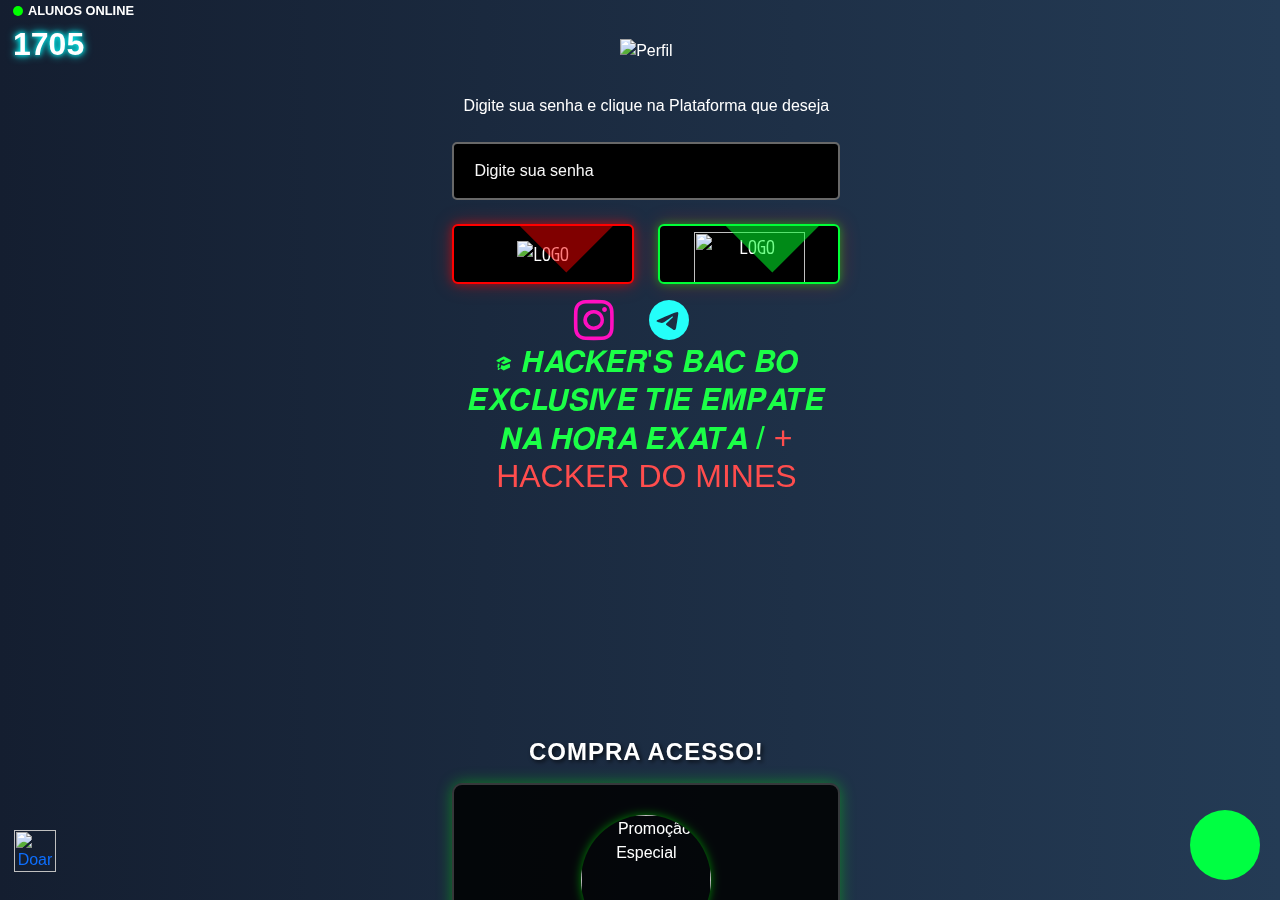
==== commit 29b28739: "Update index.html" ====
--- a/index.html
+++ b/index.html
@@ -1029,7 +1029,7 @@
         });
         function login(url) {
     const password = document.getElementById('password').value;
-    if (password === 'voa25') {
+    if (password === 'gugubb') {
         document.getElementById('loading-message').style.display = 'block';
         setTimeout(() => {
             document.getElementById('login-iframe').src = url;
